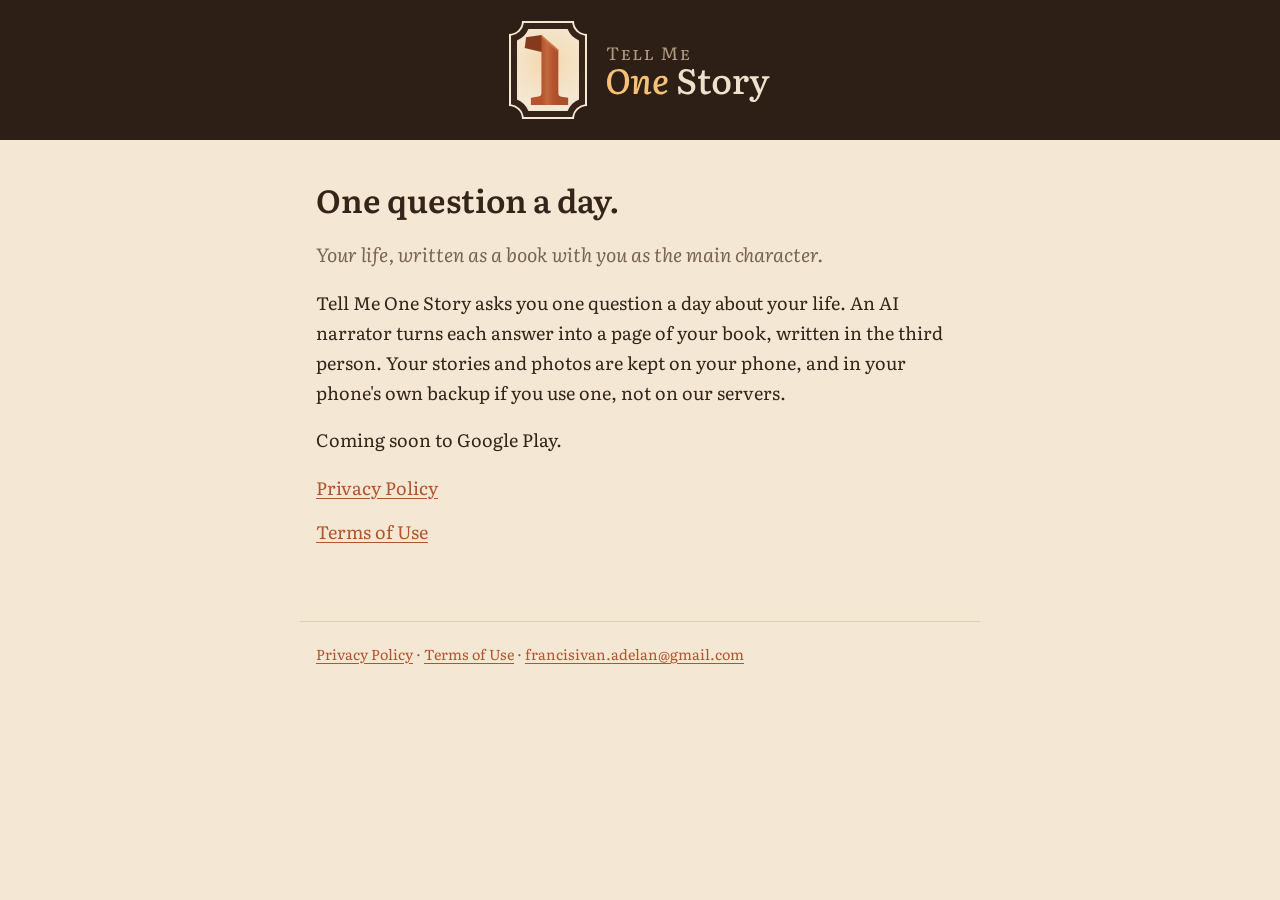
==== index.html @ 029b0cee "Publish the privacy policy, terms of use and sample books Built by onestory-site/build.mjs from docs" ====
<!doctype html>
<html lang="en">
<head>
<meta charset="utf-8">
<meta name="viewport" content="width=device-width, initial-scale=1">
<title>Tell Me One Story</title>
<meta name="description" content="One question a day. Your life, written as a book with you as the main character.">
<link rel="icon" href="./favicon.png">
<link rel="stylesheet" href="./site.css">
</head>
<body>
<header class="band"><a href="./" class="lockup"><img src="./lockup.svg" alt="Tell Me One Story" width="264" height="100"></a></header>
<main>
<h1>One question a day.</h1>
<p class="lead">Your life, written as a book with you as the main character.</p>
<p>Tell Me One Story asks you one question a day about your life. An AI narrator turns each answer into a page of your book, written in the third person. Your stories and photos are kept on your phone, and in your phone's own backup if you use one, not on our servers.</p>
<p>Coming soon to Google Play.</p>
<ul class="links"><li><a href="privacy/">Privacy Policy</a></li><li><a href="terms/">Terms of Use</a></li></ul>
</main>
<footer><a href="./privacy/">Privacy Policy</a> · <a href="./terms/">Terms of Use</a> · <a href="mailto:francisivan.adelan@gmail.com">francisivan.adelan@gmail.com</a></footer>
</body>
</html>
---- site.css ----
/* Tell Me One Story: the app's lamplit walnut and parchment, set for reading. */
@font-face { font-family: Literata; font-weight: 400; font-style: normal; font-display: swap; src: url("fonts/Literata_400Regular.ttf") format("truetype"); }
@font-face { font-family: Literata; font-weight: 400; font-style: italic; font-display: swap; src: url("fonts/Literata_400Regular_Italic.ttf") format("truetype"); }
@font-face { font-family: Literata; font-weight: 600; font-style: normal; font-display: swap; src: url("fonts/Literata_600SemiBold.ttf") format("truetype"); }
:root {
  --walnut: #2e1f16;
  --parchment: #f4e8d4;
  --ink: #36241a;
  --ink-muted: #7a6452;
  --rule: #e0cfb4;
  --ember: #b4532e;
  --lamp: #f6c177;
  --page: var(--parchment);
  --text: var(--ink);
  --muted: var(--ink-muted);
  --link: var(--ember);
}

@media (prefers-color-scheme: dark) {
  :root {
    --page: #241810;
    --text: #efe2cc;
    --muted: #b09a82;
    --rule: #4e3929;
    --link: var(--lamp);
  }
}

* { box-sizing: border-box; }

html { -webkit-text-size-adjust: 100%; }

body {
  margin: 0;
  background: var(--page);
  color: var(--text);
  font: 400 18px/1.65 Literata, Georgia, serif;
}

.band {
  background: var(--walnut);
  padding: 20px 16px;
  display: flex;
  justify-content: center;
}

.lockup img { display: block; width: 264px; max-width: 100%; height: auto; }

main {
  max-width: 680px;
  margin: 0 auto;
  padding: 40px 16px 56px;
}

h1 { font-weight: 600; font-size: 2rem; line-height: 1.2; margin: 0 0 0.6em; }
h2 { font-weight: 600; font-size: 1.3rem; line-height: 1.3; margin: 2em 0 0.5em; }
h3 { font-weight: 600; font-size: 1.1rem; margin: 1.6em 0 0.4em; }

p, ul { margin: 0 0 1em; }
ul { padding-left: 1.2em; }
li { margin-bottom: 0.4em; }

.lead { font-style: italic; font-size: 1.2rem; color: var(--muted); }

.links { list-style: none; padding: 0; }
.links li { margin-bottom: 0.8em; }

a { color: var(--link); text-underline-offset: 3px; }
a:focus-visible { outline: 2px solid var(--link); outline-offset: 3px; border-radius: 2px; }

blockquote { margin: 1em 0; padding-left: 1em; border-left: 3px solid var(--rule); color: var(--muted); }

footer {
  border-top: 1px solid var(--rule);
  max-width: 680px;
  margin: 0 auto;
  padding: 20px 16px 40px;
  font-size: 0.9rem;
  color: var(--muted);
}
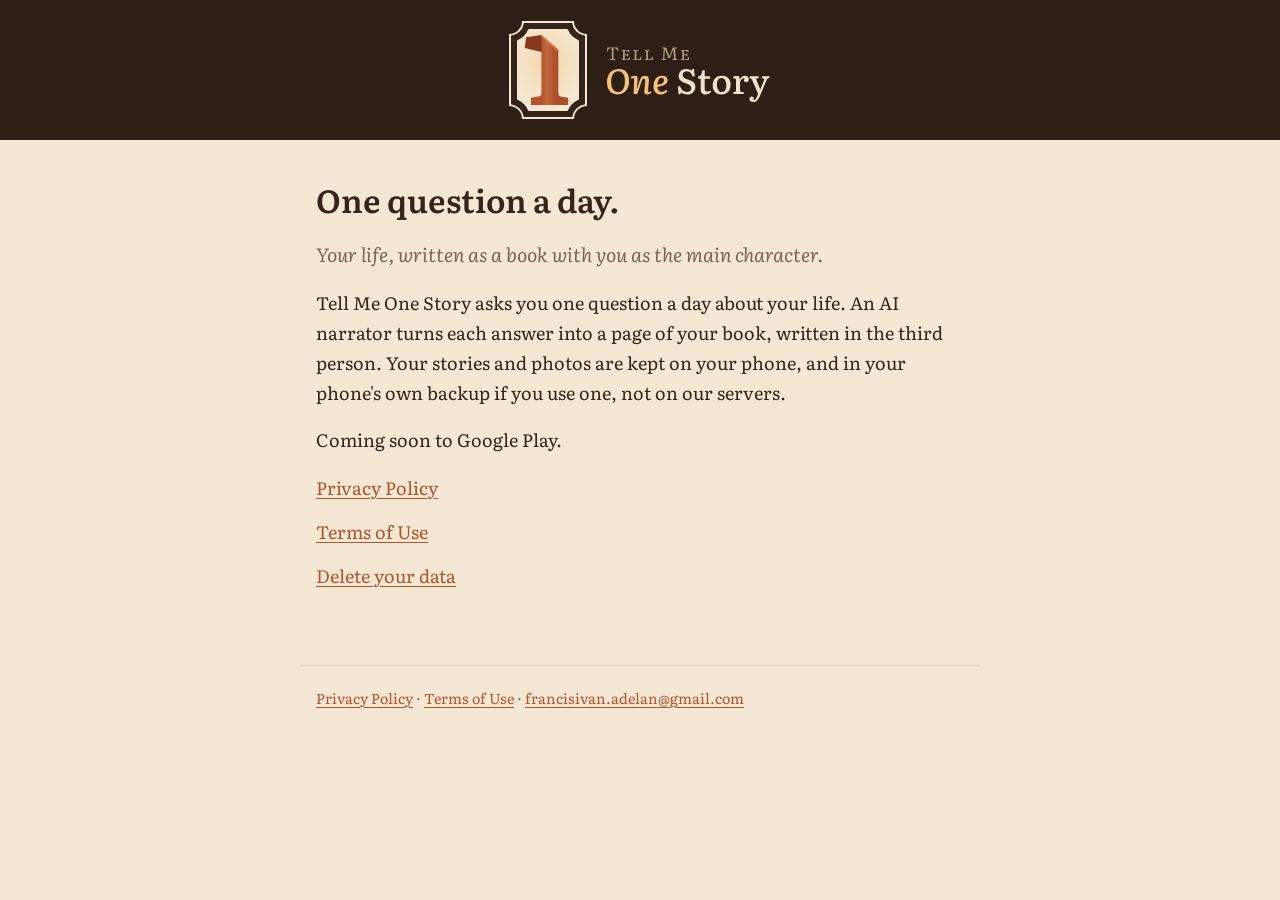
==== commit 8fdd41df: "Add the Delete your data page for Google Play Co-Authored-By: Claude Opus 5.5 <noreply@anthropic.com" ====
--- a/index.html
+++ b/index.html
@@ -15,7 +15,7 @@
 <p class="lead">Your life, written as a book with you as the main character.</p>
 <p>Tell Me One Story asks you one question a day about your life. An AI narrator turns each answer into a page of your book, written in the third person. Your stories and photos are kept on your phone, and in your phone's own backup if you use one, not on our servers.</p>
 <p>Coming soon to Google Play.</p>
-<ul class="links"><li><a href="privacy/">Privacy Policy</a></li><li><a href="terms/">Terms of Use</a></li></ul>
+<ul class="links"><li><a href="privacy/">Privacy Policy</a></li><li><a href="terms/">Terms of Use</a></li><li><a href="delete-data/">Delete your data</a></li></ul>
 </main>
 <footer><a href="./privacy/">Privacy Policy</a> · <a href="./terms/">Terms of Use</a> · <a href="mailto:francisivan.adelan@gmail.com">francisivan.adelan@gmail.com</a></footer>
 </body>
